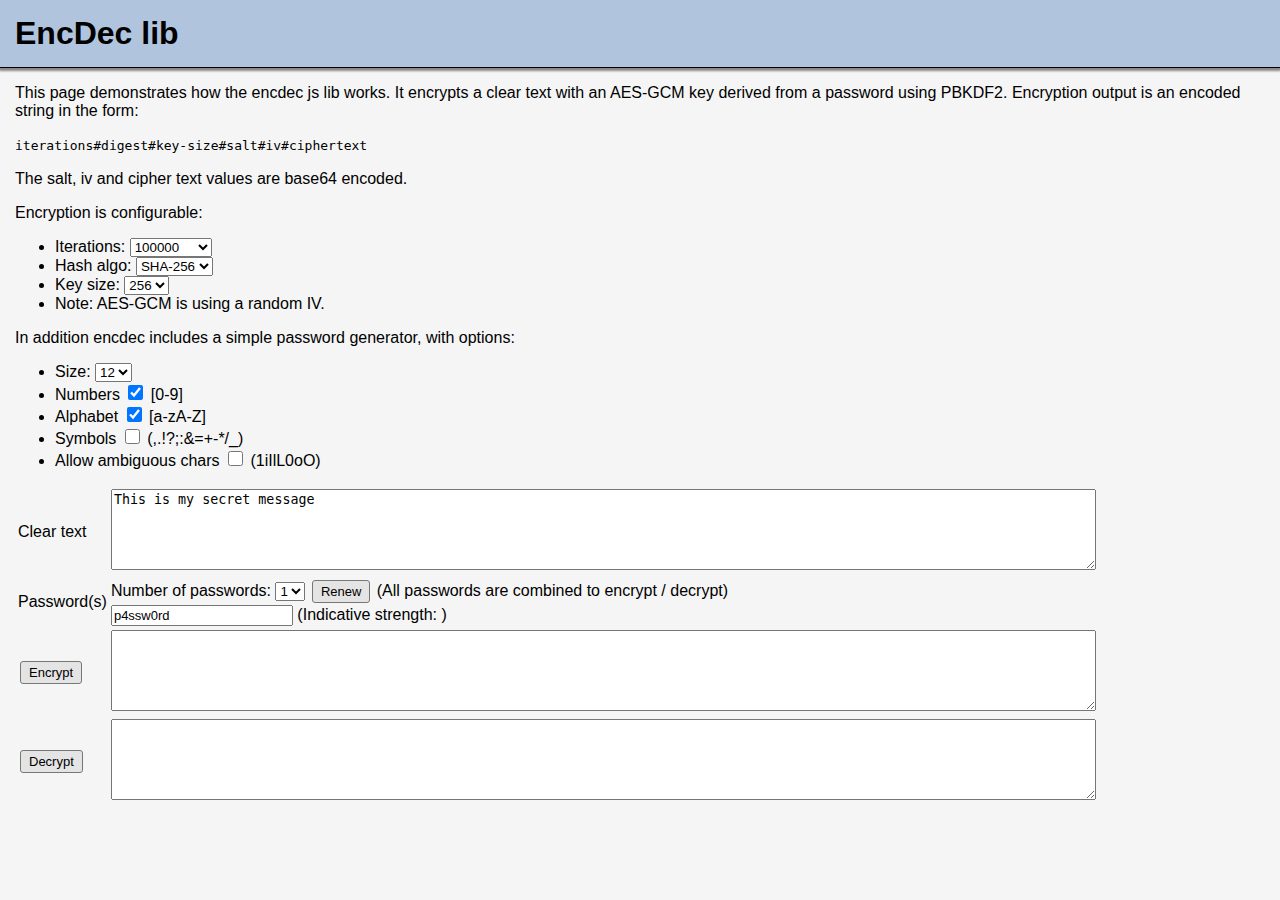
==== encdec.html @ 1e32848b "update password strength estimation" ====
<!DOCTYPE html>
<html lang="en">

<head>
  <meta charset='utf-8'>
  <meta http-equiv="x-ua-compatible" content="IE=edge">
  <meta name="viewport" content="width=device-width,height=device-height, user-scalable=no" />
  <meta name="description" content="Encryption / decvryption library">
  <title>EncDec lib</title>
  <link rel="stylesheet" href="css/properties-editor.css" />
  <script src="https://code.jquery.com/jquery-3.3.1.slim.min.js"></script>
</head>

<body>
  <h1>EncDec lib</h1>
  <p>
    This page demonstrates how the encdec js lib works.
    It encrypts a clear text with an AES-GCM key derived from a password using PBKDF2.
    Encryption output is an encoded string in the form:
  </p>
  <p>
    <code>
      iterations#digest#key-size#salt#iv#ciphertext
    </code>
  </p>
  <p>
    The salt, iv and cipher text values are base64 encoded.
  </p>
  <p>
    Encryption is configurable:
  <ul>
    <li>
      <label>Iterations:
        <select id="enc-iter">
          <option value="10">10</option>
          <option value="100">100</option>
          <option value="1000">1000</option>
          <option value="10000">10000</option>
          <option value="100000" selected>100000</option>
          <option value="1000000">1000000</option>
          <option value="10000000">10000000</option>
        </select>
      </label>
    </li>
    <li>
      <label>Hash algo:
        <select id="enc-algo">
          <option value="SHA-1">SHA-1</option>
          <option value="SHA-256" selected>SHA-256</option>
        </select>
      </label>
    </li>
    <li>
      <label>Key size:
        <select id="enc-key-size">
          <option value="128">128</option>
          <option value="256" selected>256</option>
        </select>
      </label>
    </li>
    <li>
      Note: AES-GCM is using a random IV.
    </li>
  </ul>
  </p>
  <p>
    In addition encdec includes a simple password generator, with options:
  <ul>
    <li>
      <label>Size:
        <select id="pwd-sz">
          <option value="8">8</option>
          <option value="10">10</option>
          <option value="12" selected>12</option>
          <option value="14">14</option>
          <option value="16">16</option>
          <option value="18">18</option>
          <option value="20">20</option>
        </select>
      </label>
    </li>
    <li>
      <label>Numbers <input type="checkbox" id="pwd-num" checked/></label> [0-9]
    </li>
    <li>
      <label>Alphabet <input type="checkbox" id="pwd-alpha" checked/></label> [a-zA-Z]
    </li>
    <li>
      <label>Symbols <input type="checkbox" id="pwd-sym" /></label> (,.!?;:&=+-*/_)
    </li>
    <li>
      <label>Allow ambiguous chars <input type="checkbox" id="pwd-ambig" /></label> (1iIlL0oO)
    </li>
  </ul>
  </p>
  <table>
    <tr>
      <td>Clear text</td>
      <td><textarea id="txt" cols="120" rows="5">This is my secret message</textarea></td>
    </tr>
    <tr>
      <td>Password(s)</td>
      <td>
        <label>Number of passwords:
          <select id="pwd-number">
            <option value="1">1</option>
            <option value="2">2</option>
            <option value="3">3</option>
          </select>
        </label>
        <button id="genPwd">Renew</button>
        (All passwords are combined to encrypt / decrypt)
        <br/>
        <input id="pwd1" class="pwd" type="text" value="p4ssw0rd" />
        <input id="pwd2" class="pwd" type="text" value="p4ssw0rd" />
        <input id="pwd3" class="pwd" type="text" value="p4ssw0rd" />
        (Indicative strength: <span id="pwd-strength"></span>)
      </td>
    </tr>
    <tr>
      <td><button id="encBtn">Encrypt</button></td>
      <td><textarea id="enc" cols="120" rows="5"></textarea></td>
    </tr>
    <tr>
      <td><button id="decBtn">Decrypt</button></td>
      <td><textarea id="dec" cols="120" rows="5"></textarea></td>
    </tr>
  </table>
  <div id="log"></div>
  <script src="js/encdec.js"></script>
  <script>

    if (isCryptoSupported()) {
      $("#encBtn").on("click", doEncrypt);
      $("#decBtn").on("click", doDecrypt);
      $("#genPwd").on("click", newPassword);
      $("#pwd-number").on("change", readConfig);
      $(".pwd").on("keyup", () => { estimatePasswordStrength(readPassword());});
    } else {
      $("#log").append("<p>ERROR: crypto is not supported</p>");
      $("#encBtn").attr("disabled", "disabled");
      $("#decBtn").attr("disabled", "disabled");
    }

    let pwdConfig = {};
    let pwdSize;
    let pwdNumber;
    let encConfig = {};

    function readConfig() {

      pwdNumber = Number.parseInt($("#pwd-number").children("option:selected").val());
      $("#pwd2").toggle(pwdNumber > 1);
      $("#pwd3").toggle(pwdNumber > 2);

      pwdSize = Number.parseInt($("#pwd-sz").children("option:selected").val());
      pwdConfig.size = pwdSize * pwdNumber;
      pwdConfig.withNum = $("#pwd-num").is(":checked");
      pwdConfig.withAlpha = $("#pwd-alpha").is(":checked");
      pwdConfig.withSymbols = $("#pwd-sym").is(":checked");
      pwdConfig.allowAmbiguous = $("#pwd-ambig").is(":checked");

      encConfig = {};
      encConfig.iterations = Number.parseInt($("#enc-iter").children("option:selected").val());
      encConfig.algorithm = $("#enc-algo").children("option:selected").val();
      encConfig.keySize = Number.parseInt($("#enc-key-size").children("option:selected").val());

      console.debug("Password config: " + JSON.stringify(pwdConfig));
      console.debug("Crypto config: " + JSON.stringify(encConfig));
    }

    const passwordStrengths = ["Weak", "Medium", "Strong", "Excellent"];
    function estimatePasswordStrength(password) {
      let strength = getPasswordStrength(password);
      $("#pwd-strength").text(strength.score + " - " + passwordStrengths[strength.level]);
    }

    function readPassword() {
      let pwd = $("#pwd1").val();
      if (pwdNumber > 1) {
        pwd += $("#pwd2").val();
      }
      if (pwdNumber > 2) {
        pwd += $("#pwd3").val();
      }
      console.debug("Password: " + pwd);
      estimatePasswordStrength(pwd);
      return pwd;
    }

    async function doEncrypt() {
      readConfig();
      var txt = $("#txt").val(),
        pwd = readPassword();
      $("#log").html("");
      $("#enc").val("");
      try {
        cipher = await aesGcmEncrypt(txt, pwd, encConfig);
        $("#enc").val(cipher.encoded);
      } catch (err) {
        $("#log").append("<p>ERROR: " + err + "</p>");
      }
    }

    async function doDecrypt() {
      readConfig();
      var enc = $("#enc").val(),
        pwd = readPassword();
      $("#log").html("");
      $("#dec").val("");
      try {
        plaintext = await aesGcmDecrypt(enc, pwd, encConfig);
        $("#dec").val(plaintext.decoded);
      } catch (err) {
        $("#log").append("<p>ERROR: " + err + "</p>");
      }
    }

    async function newPassword() {
      readConfig();
      let password = generatePassword(pwdConfig);
      if (!password) {
        alert("Check at least one set of characters in the password generator options");
        return;
      }
      estimatePasswordStrength(password);
      let index = 0;
      while (index < pwdNumber) {
        let pwd = password.substr(index * pwdSize, pwdSize);
        index++;
        $("#pwd"+index).val(pwd);
      }
    }

    readConfig();
  </script>
</body>

</html>
---- css/properties-editor.css ----
html, body {
  margin:0;
}
body {
  margin: 0;
  padding: 15px;
  font-family: sans-serif;
  background-color: whitesmoke;
}

h1 {
  font-weight: bold;
  text-overflow: ellipsis;
  vertical-align: middle;
  width: 100%;
  margin: -15px 0 0 -15px;
  padding: 15px;
  background-color: lightsteelblue;
  border-bottom: 1px solid black;
  box-shadow: 0 2px 2px 1px #888;
}


h2 {
  width: 100%;
  margin: 10px 0 10px -15px;
  padding: 5px;
  background-color: lightgray;
  border-bottom: 1px solid black;
  border-top: 1px solid rgb(186, 186, 186);
  box-shadow: 0 2px 2px 1px #888;
}

button, #file-label {
  border: 1px solid #777;
  border-radius: 3px;
  padding: 3px 8px;
  margin: 2px;
  background: #E4E4E4;
  font-size: 13px;
  text-align: center;
}
button:hover,
#file-label:hover {
  background-color: #c4e2a5;
}
input[type=text],
input[type=password] {
  padding: 1px;
  margin: 0;
  font-size: 13px;
}
.noselect {
  -webkit-touch-callout: none; /* iOS Safari */
    -webkit-user-select: none; /* Safari */
     -khtml-user-select: none; /* Konqueror HTML */
       -moz-user-select: none; /* Old versions of Firefox */
        -ms-user-select: none; /* Internet Explorer/Edge */
            user-select: none; /* Non-prefixed version, currently
                                  supported by Chrome, Edge, Opera and Firefox */
}
#post-delete {
  color: red;
}

button:active,
#file-label span:active {
  color: white;
}
#file {
  opacity: 0;
  position: absolute;
  z-index: -1;
}

#settings-div {
  margin: 10px 0;
}

#about {
  float: right;
}
#about a {
  color: white;
  text-decoration: none;
}

.fold {
  color: #1992ca;
}

.fold:hover {
  cursor: pointer;
}

.taction label {
  border: 1px solid rgb(202, 204, 197);
  padding: 5px;
  margin: 0 5px;
  background-color: rgb(240, 242, 235);
  cursor: pointer;
  white-space: nowrap;
}
.taction label input[type=checkbox] {
  cursor: pointer;
}
.taction {
  border-collapse: collapse;
  background-color: rgb(224, 228, 216);
  width: 100%;
}
.taction td {
  vertical-align: top;
  border: 2px solid white;
  padding: 10px;
}
.taction td div {
  line-height: 2em;
}
.taction td span.text {
  line-height: 1em;
}
.taction td:nth-child(1) {
  text-align: right;
  width:1%;
  white-space:nowrap;
  padding-top: 16px;
}
.urlinput {
  width: 50%;
}

#tprops input[type=text]{
  width: 100%;
}

.hidden {
  display: none;
}

#status {
  margin: 10px 10px;
  display: block;
  background: #ddd;
}
.status-info{
  color: black;
}
.status-error{
  color: red;
}

#tprops {
  border-collapse: collapse;
  background-color: rgb(204, 233, 145);
  width: 100%;
  table-layout: auto;
}

#tprops tr:first-child {
  background-color: #f0f0f0;
}

tr.filtered-out {
  visibility: collapse;
}
tr.filtered-out2 {
  visibility: collapse;
  display:none;
}

#tprops td {
  vertical-align: top;
  border: 2px solid white;
  padding: 10px;
}
#tprops td.tdincl, #tprops td.tdenc {
  text-align: center;
  width:1%;
  white-space:nowrap;
}
#tprops td.tdname {
  text-align: right;
  width:1%;
  max-width:700px;
  /*white-space:nowrap;*/
  overflow: hidden;
  text-overflow: ellipsis;
}
#tprops td.tdvalue {
  width: 100%;
}
#tprops td.tdvalue span {
  color: grey;
  font-size: 80%;
  font-style: italic;
}
#tprops input[type=text]{
  width: 100%;
}

#output {
  text-align: center;
}
#output div {
  margin-top: 15px;
}
#output input {
  width: 80%;
}
#output img {
  margin: 10px auto 10px auto;
}

.centered {
  text-align: center !important;
}
.disabled {
  text-decoration: line-through;
  color: gray;
}
#editor {
  width: 100%;
  height: 300px;
  font-size: 13px;
}


input[type="checkbox"] {
  height: 15px;
  width: 15px;
}
input[type="checkbox"]:not(:checked) {
  background: #fff;
  border: 1px solid #ccc;
}
input[type="checkbox"]:checked {
  background: black;
  color: white;
  content: "X";
}

.icon
{
  font-family: "fontello";
  font-style: normal;
  font-weight: normal;
  /*speak: never; // Waiting for Speech Module adoption */

  display: inline-block;
  text-decoration: inherit;
  width: 1em;
  margin-right: .2em;
  text-align: center;
  /* opacity: .8; */

  /* For safety - reset parent styles, that can break glyph codes*/
  font-variant: normal;
  text-transform: none;

  /* fix buttons height, for twitter bootstrap */
  line-height: 1em;

  /* Animation center compensation - margins should be symmetric */
  /* remove if not needed */
  margin-left: .2em;

  /* You can be more comfortable with increased icons size */
  /* font-size: 120%; */

  /* Font smoothing. That was taken from TWBS */
  -webkit-font-smoothing: antialiased;
  -moz-osx-font-smoothing: grayscale;

  /* Uncomment for 3D effect */
  /* text-shadow: 1px 1px 1px rgba(127, 127, 127, 0.3); */
}

.encrypted-val {
  background-color: rgb(251, 216, 216);
}
.encrypted {
  color: red;
  cursor: pointer;
  font-size: 120%;
}
.encrypted:before {
  content: '\e802';
}
.cleartext  {
  color: grey;
  cursor: pointer;
  font-size: 120%;
}
.cleartext:before {
  content: '\e803';
}
.checkspan-checked,
.checkspan-unchecked,
#generate-password,
#copy-password,
#pname-edit,
#clear-editor,
#share-url,
.encbut {
  cursor: pointer;
}
.title {
  font-style: italic;
  margin-right: 20px;
}

#privacy-notice {
  position: fixed;
  left: 0;
  right: 0;
  bottom: 0;
  background: black;
  color: white;
  padding: 15px;
  z-index: 20000;
}
#privacy-notice div {
  padding: 10px 0;
}
#privacy-notice-close {
  background: yellow;
  color: black;
  padding: 10px 20px;
  width: 33%;
  margin-left: 10px;
  float: right;
  max-width: 120px;
  border: 0;
}
#privacy-notice-more {
  text-decoration: none;
  color: #1992ca;
}


/* for 480px or less */
@media screen and (max-width: 480px) {
  h1 {
    font-size: 24px;
  }


  h2 {
    font-size: 18px;
  }
}
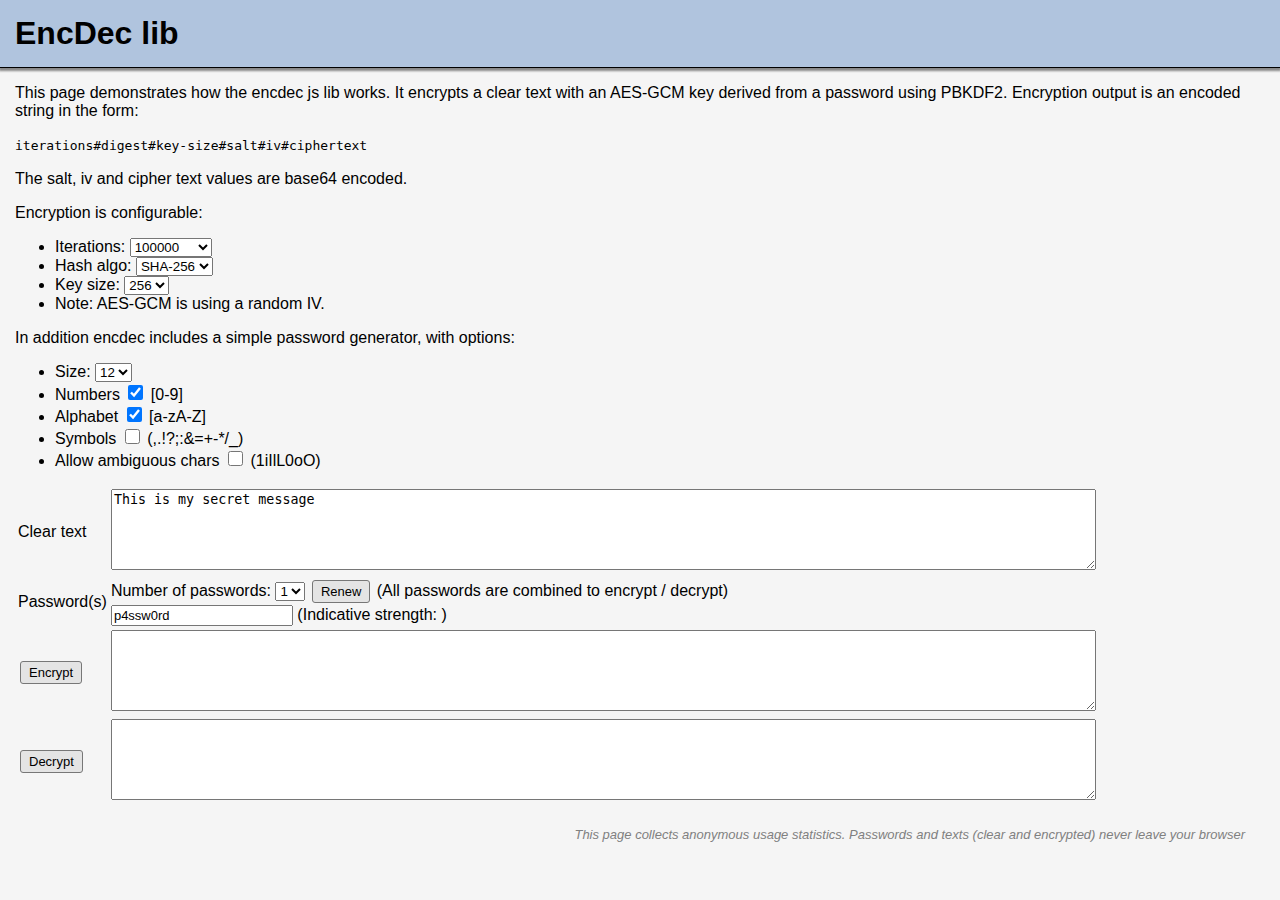
==== commit 647d1b10: "add GA4" ====
--- a/encdec.html
+++ b/encdec.html
@@ -10,6 +10,14 @@
   <link rel="stylesheet" href="css/properties-editor.css" />
   <script src="https://code.jquery.com/jquery-3.3.1.slim.min.js"></script>
 </head>
+<!-- Google tag (gtag.js) -->
+<script async src="https://www.googletagmanager.com/gtag/js?id=G-MYXQ3EPJND"></script>
+<script>
+  window.dataLayer = window.dataLayer || [];
+  function gtag(){dataLayer.push(arguments);}
+  gtag('js', new Date());
+  gtag('config', 'G-MYXQ3EPJND');
+</script>
 
 <body>
   <h1>EncDec lib</h1>
@@ -127,6 +135,7 @@
     </tr>
   </table>
   <div id="log"></div>
+  <div class="footnote">This page collects anonymous usage statistics. Passwords and texts (clear and encrypted) never leave your browser</div>
   <script src="js/encdec.js"></script>
   <script>
 
--- a/css/properties-editor.css
+++ b/css/properties-editor.css
@@ -310,6 +310,13 @@
   margin-right: 20px;
 }
 
+.footnote {
+  text-align: right;
+  font-size: small;
+  font-style: italic;
+  color: gray;
+  margin: 20px 20px 0 0;
+}
 #privacy-notice {
   position: fixed;
   left: 0;
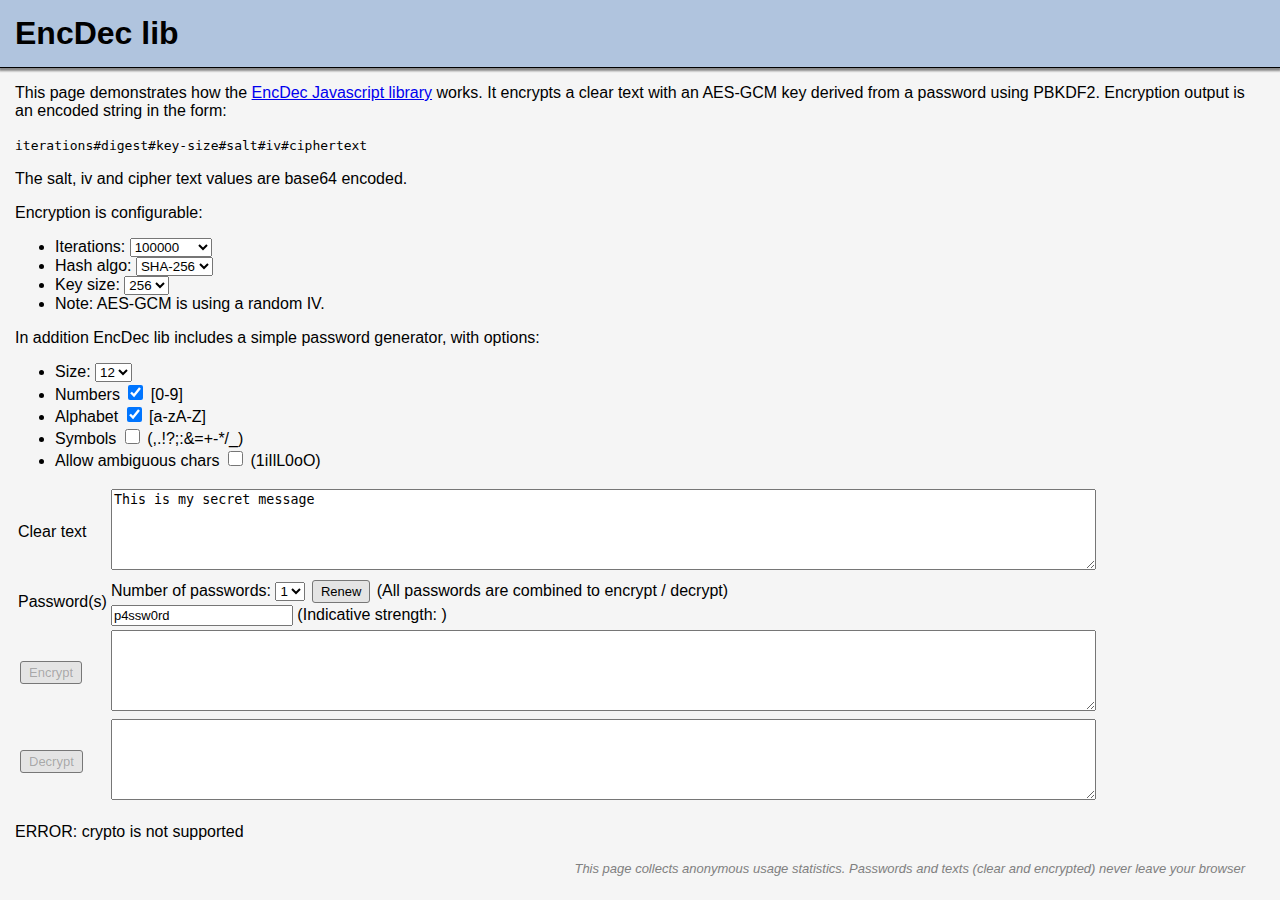
==== commit e0b0f17a: "cacth execption" ====
--- a/encdec.html
+++ b/encdec.html
@@ -22,7 +22,7 @@
 <body>
   <h1>EncDec lib</h1>
   <p>
-    This page demonstrates how the encdec js lib works.
+    This page demonstrates how the <a href="https://github.com/opoto/properties-editor/blob/master/js/encdec.js">EncDec Javascript library</a> works.
     It encrypts a clear text with an AES-GCM key derived from a password using PBKDF2.
     Encryption output is an encoded string in the form:
   </p>
@@ -72,7 +72,7 @@
   </ul>
   </p>
   <p>
-    In addition encdec includes a simple password generator, with options:
+    In addition EncDec lib includes a simple password generator, with options:
   <ul>
     <li>
       <label>Size:
@@ -139,16 +139,23 @@
   <script src="js/encdec.js"></script>
   <script>
 
-    if (isCryptoSupported()) {
+    // Initialize library
+    let encdec;
+    try {
+      encdec = new EncDec();
+
       $("#encBtn").on("click", doEncrypt);
       $("#decBtn").on("click", doDecrypt);
       $("#genPwd").on("click", newPassword);
       $("#pwd-number").on("change", readConfig);
       $(".pwd").on("keyup", () => { estimatePasswordStrength(readPassword());});
-    } else {
+
+    } catch (error) {
+
       $("#log").append("<p>ERROR: crypto is not supported</p>");
       $("#encBtn").attr("disabled", "disabled");
       $("#decBtn").attr("disabled", "disabled");
+
     }
 
     let pwdConfig = {};
@@ -180,7 +187,7 @@
 
     const passwordStrengths = ["Weak", "Medium", "Strong", "Excellent"];
     function estimatePasswordStrength(password) {
-      let strength = getPasswordStrength(password);
+      let strength = encdec.getPasswordStrength(password);
       $("#pwd-strength").text(strength.score + " - " + passwordStrengths[strength.level]);
     }
 
@@ -204,7 +211,7 @@
       $("#log").html("");
       $("#enc").val("");
       try {
-        cipher = await aesGcmEncrypt(txt, pwd, encConfig);
+        cipher = await encdec.aesGcmEncrypt(txt, pwd, encConfig);
         $("#enc").val(cipher.encoded);
       } catch (err) {
         $("#log").append("<p>ERROR: " + err + "</p>");
@@ -218,7 +225,7 @@
       $("#log").html("");
       $("#dec").val("");
       try {
-        plaintext = await aesGcmDecrypt(enc, pwd, encConfig);
+        plaintext = await encdec.aesGcmDecrypt(enc, pwd, encConfig);
         $("#dec").val(plaintext.decoded);
       } catch (err) {
         $("#log").append("<p>ERROR: " + err + "</p>");
@@ -227,7 +234,7 @@
 
     async function newPassword() {
       readConfig();
-      let password = generatePassword(pwdConfig);
+      let password = encdec.generatePassword(pwdConfig);
       if (!password) {
         alert("Check at least one set of characters in the password generator options");
         return;
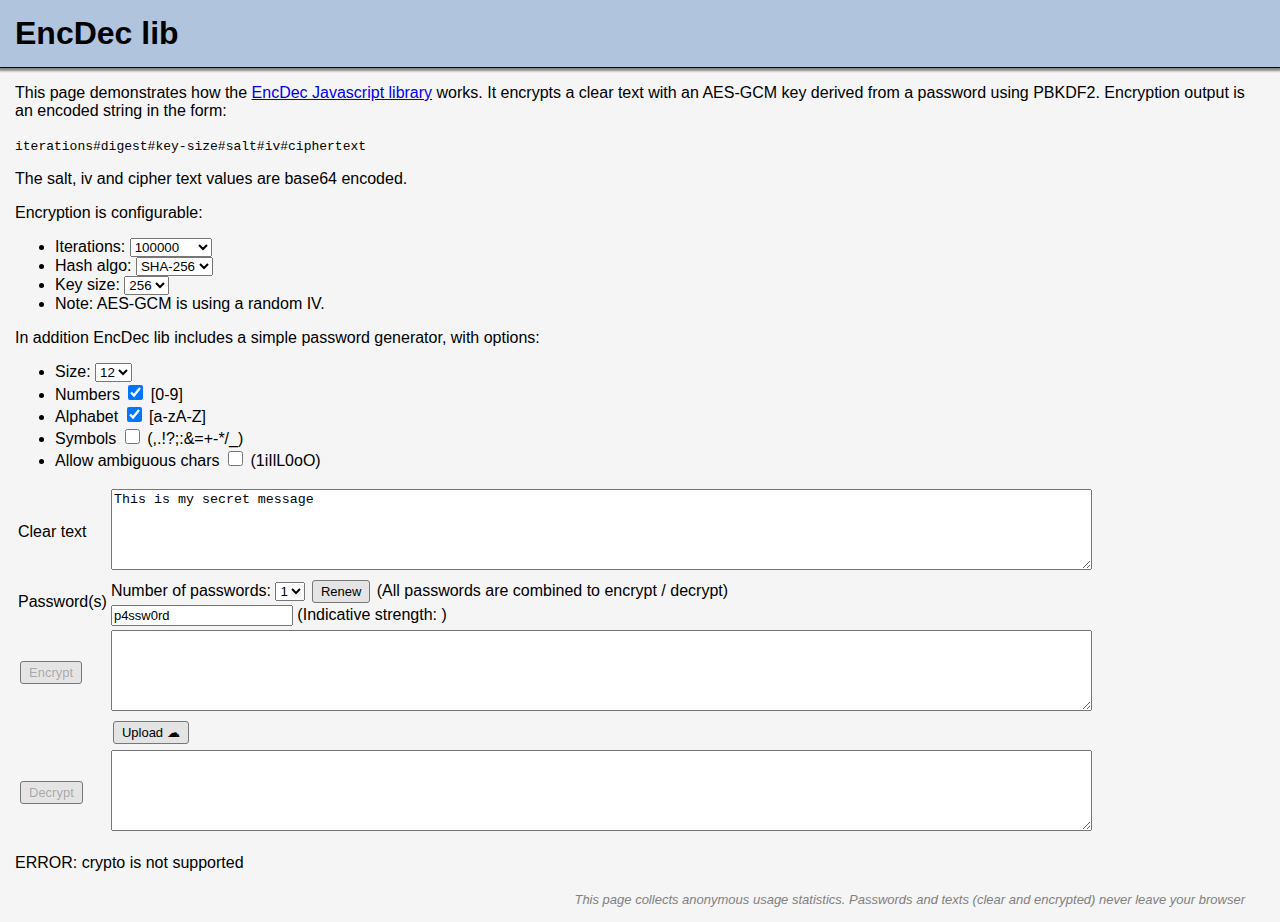
==== commit 43433406: "jquery to cash" ====
--- a/encdec.html
+++ b/encdec.html
@@ -8,7 +8,7 @@
   <meta name="description" content="Encryption / decvryption library">
   <title>EncDec lib</title>
   <link rel="stylesheet" href="css/properties-editor.css" />
-  <script src="https://code.jquery.com/jquery-3.3.1.slim.min.js"></script>
+  <script src="js/cash-8.1.4.min.js"></script>
 </head>
 <!-- Google tag (gtag.js) -->
 <script async src="https://www.googletagmanager.com/gtag/js?id=G-MYXQ3EPJND"></script>
@@ -130,6 +130,15 @@
       <td><textarea id="enc" cols="120" rows="5"></textarea></td>
     </tr>
     <tr>
+      <td></td>
+      <td>
+        <button id="post-button">Upload ☁</button>
+        <input id="post-url" type="hidden" value="https://dpaste.com/api/v2/"/>
+        <span id="post-fileurl" class="post-result"></span>
+        <span id="copy-qrcode" class="hidden post-result" title="View as QR Code">📱</span>
+      </td>
+    </tr>
+    <tr>
       <td><button id="decBtn">Decrypt</button></td>
       <td><textarea id="dec" cols="120" rows="5"></textarea></td>
     </tr>
@@ -165,11 +174,11 @@
 
     function readConfig() {
 
-      pwdNumber = Number.parseInt($("#pwd-number").children("option:selected").val());
+      pwdNumber = Number.parseInt($("#pwd-number").val());
       $("#pwd2").toggle(pwdNumber > 1);
       $("#pwd3").toggle(pwdNumber > 2);
 
-      pwdSize = Number.parseInt($("#pwd-sz").children("option:selected").val());
+      pwdSize = Number.parseInt($("#pwd-sz").val());
       pwdConfig.size = pwdSize * pwdNumber;
       pwdConfig.withNum = $("#pwd-num").is(":checked");
       pwdConfig.withAlpha = $("#pwd-alpha").is(":checked");
@@ -177,9 +186,9 @@
       pwdConfig.allowAmbiguous = $("#pwd-ambig").is(":checked");
 
       encConfig = {};
-      encConfig.iterations = Number.parseInt($("#enc-iter").children("option:selected").val());
-      encConfig.algorithm = $("#enc-algo").children("option:selected").val();
-      encConfig.keySize = Number.parseInt($("#enc-key-size").children("option:selected").val());
+      encConfig.iterations = Number.parseInt($("#enc-iter").val());
+      encConfig.algorithm = $("#enc-algo").val();
+      encConfig.keySize = Number.parseInt($("#enc-key-size").val());
 
       console.debug("Password config: " + JSON.stringify(pwdConfig));
       console.debug("Crypto config: " + JSON.stringify(encConfig));
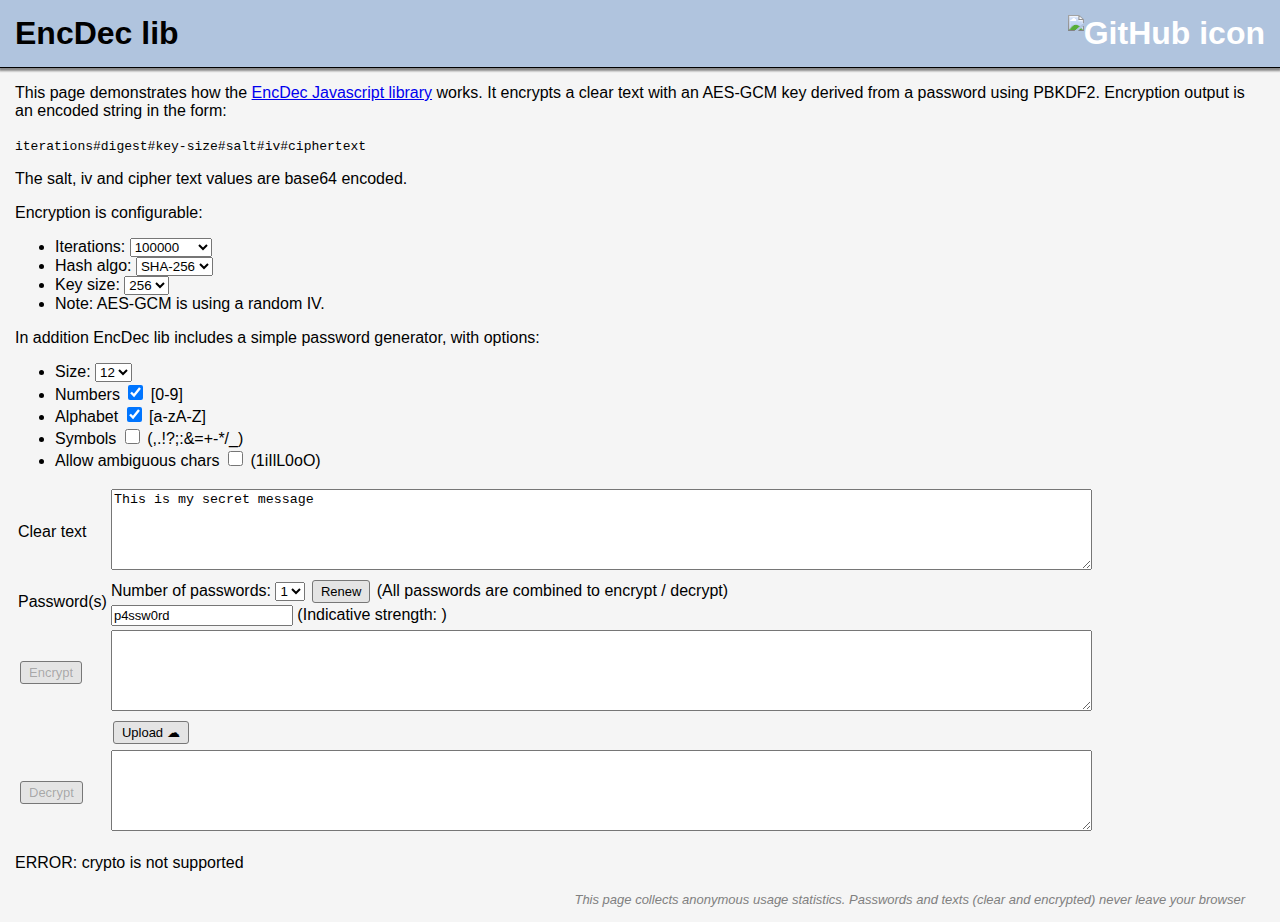
==== commit 71a041a7: "add github icon+link" ====
--- a/encdec.html
+++ b/encdec.html
@@ -11,18 +11,26 @@
   <script src="js/cash-8.1.4.min.js"></script>
 </head>
 <!-- Google tag (gtag.js) -->
-<script async src="https://www.googletagmanager.com/gtag/js?id=G-MYXQ3EPJND"></script>
+<!--script async src="https://www.googletagmanager.com/gtag/js?id=G-MYXQ3EPJND"></script>
 <script>
   window.dataLayer = window.dataLayer || [];
-  function gtag(){dataLayer.push(arguments);}
+  function gtag() { dataLayer.push(arguments); }
   gtag('js', new Date());
   gtag('config', 'G-MYXQ3EPJND');
-</script>
+</script-->
 
 <body>
-  <h1>EncDec lib</h1>
-  <p>
-    This page demonstrates how the <a href="https://github.com/opoto/properties-editor/blob/master/js/encdec.js">EncDec Javascript library</a> works.
+  <h1>
+    EncDec lib
+    <span id="about">
+      <a href="https://github.com/opoto/properties-editor/blob/master/README.md">
+        <img alt="GitHub icon" src="img/github-mark.svg" />
+      </a>
+    </span>
+  </h1>
+  <p>
+    This page demonstrates how the <a href="https://github.com/opoto/properties-editor/blob/master/js/encdec.js">EncDec
+      Javascript library</a> works.
     It encrypts a clear text with an AES-GCM key derived from a password using PBKDF2.
     Encryption output is an encoded string in the form:
   </p>
@@ -88,10 +96,10 @@
       </label>
     </li>
     <li>
-      <label>Numbers <input type="checkbox" id="pwd-num" checked/></label> [0-9]
-    </li>
-    <li>
-      <label>Alphabet <input type="checkbox" id="pwd-alpha" checked/></label> [a-zA-Z]
+      <label>Numbers <input type="checkbox" id="pwd-num" checked /></label> [0-9]
+    </li>
+    <li>
+      <label>Alphabet <input type="checkbox" id="pwd-alpha" checked /></label> [a-zA-Z]
     </li>
     <li>
       <label>Symbols <input type="checkbox" id="pwd-sym" /></label> (,.!?;:&=+-*/_)
@@ -118,7 +126,7 @@
         </label>
         <button id="genPwd">Renew</button>
         (All passwords are combined to encrypt / decrypt)
-        <br/>
+        <br />
         <input id="pwd1" class="pwd" type="text" value="p4ssw0rd" />
         <input id="pwd2" class="pwd" type="text" value="p4ssw0rd" />
         <input id="pwd3" class="pwd" type="text" value="p4ssw0rd" />
@@ -133,9 +141,12 @@
       <td></td>
       <td>
         <button id="post-button">Upload ☁</button>
-        <input id="post-url" type="hidden" value="https://dpaste.com/api/v2/"/>
-        <span id="post-fileurl" class="post-result"></span>
-        <span id="copy-qrcode" class="hidden post-result" title="View as QR Code">📱</span>
+        <input id="post-fileurl" type="text" size="45" class="hidden post-result"></span>
+        <span id="post-showQr" class="hidden post-result" title="View as QR Code">📱</span>
+        <span id="post-hideQr" class="hidden post-result" title="Hide QR code">⨯</span>
+        <span id="post-status" class="hidden post-result"></span>
+        <br>
+        <img id="post-qrcode" class="hidden post-result" alt="QR code" src="" />
       </td>
     </tr>
     <tr>
@@ -144,7 +155,8 @@
     </tr>
   </table>
   <div id="log"></div>
-  <div class="footnote">This page collects anonymous usage statistics. Passwords and texts (clear and encrypted) never leave your browser</div>
+  <div class="footnote">This page collects anonymous usage statistics. Passwords and texts (clear and encrypted) never
+    leave your browser</div>
   <script src="js/encdec.js"></script>
   <script>
 
@@ -157,7 +169,7 @@
       $("#decBtn").on("click", doDecrypt);
       $("#genPwd").on("click", newPassword);
       $("#pwd-number").on("change", readConfig);
-      $(".pwd").on("keyup", () => { estimatePasswordStrength(readPassword());});
+      $(".pwd").on("keyup", () => { estimatePasswordStrength(readPassword()); });
 
     } catch (error) {
 
@@ -196,7 +208,7 @@
 
     const passwordStrengths = ["Weak", "Medium", "Strong", "Excellent"];
     function estimatePasswordStrength(password) {
-      let strength = encdec.getPasswordStrength(password);
+      const strength = encdec.getPasswordStrength(password);
       $("#pwd-strength").text(strength.score + " - " + passwordStrengths[strength.level]);
     }
 
@@ -215,10 +227,11 @@
 
     async function doEncrypt() {
       readConfig();
-      var txt = $("#txt").val(),
+      const txt = $("#txt").val(),
         pwd = readPassword();
       $("#log").html("");
       $("#enc").val("");
+      clearPost();
       try {
         cipher = await encdec.aesGcmEncrypt(txt, pwd, encConfig);
         $("#enc").val(cipher.encoded);
@@ -229,7 +242,7 @@
 
     async function doDecrypt() {
       readConfig();
-      var enc = $("#enc").val(),
+      const enc = $("#enc").val(),
         pwd = readPassword();
       $("#log").html("");
       $("#dec").val("");
@@ -243,7 +256,7 @@
 
     async function newPassword() {
       readConfig();
-      let password = encdec.generatePassword(pwdConfig);
+      const password = encdec.generatePassword(pwdConfig);
       if (!password) {
         alert("Check at least one set of characters in the password generator options");
         return;
@@ -251,13 +264,72 @@
       estimatePasswordStrength(password);
       let index = 0;
       while (index < pwdNumber) {
-        let pwd = password.substr(index * pwdSize, pwdSize);
+        const pwd = password.substr(index * pwdSize, pwdSize);
         index++;
-        $("#pwd"+index).val(pwd);
+        $("#pwd" + index).val(pwd);
       }
     }
 
     readConfig();
+
+    // ============= POST FILE TO CLOUD
+
+    $("#post-button").on("click", async () => {
+      const enc = $("#enc").val();
+      let days = localStorage.getItem("dpaste.days");
+      days = days ? days : 1;
+      const post = {
+        method: "POST",
+        mode: "cors", // no-cors, *cors, same-origin
+        headers: {
+          "Content-Type": "application/x-www-form-urlencoded"
+        },
+        body: new URLSearchParams({
+          'expiry_days': days,
+          'content': encodeURIComponent(enc)
+        })
+      };
+      const apiToken = localStorage.getItem("dpaste.apitoken");
+      if (apiToken) {
+        post.headers["Authorization"] = "Bearer " + apiToken;
+      }
+      try {
+        /* */
+        const response = await fetch("https://dpaste.com/api/v2/", post);
+        let fileUrl = await response.text();
+        /* */
+        //const fileUrl = "testing";
+        $(".post-result").show();
+        $("#post-fileurl")[0].removeAttribute("disabled");
+        $("#post-fileurl").val(fileUrl);
+        // select & copy to clipboard
+        $("#post-fileurl")[0].focus();
+        $("#post-fileurl")[0].select();
+        document.execCommand('copy');
+        $("#post-status").text("URL copied to clipboard");
+        $("#post-fileurl")[0].setAttribute("disabled", "disabled");
+        $("#post-fileurl").after("Copied to clipboard");
+        // display QR Code
+        $("#post-qrcode").attr("src", "https://api.qrserver.com/v1/create-qr-code/?size=200x200&bgcolor=fff&data=>" + encodeURIComponent(fileUrl));
+        $("#post-qrcode").hide();
+        $("#post-hideQr").hide();
+      } catch (error) {
+        $("#post-status").text(error);
+      }
+      setTimeout(() => $("#post-status").text(""), 2000);
+    });
+
+    $("#post-showQr, #post-hideQr").on("click", () => {
+      $("#post-qrcode").toggle();
+      $("#post-showQr").toggle();
+      $("#post-hideQr").toggle();
+    });
+
+    function clearPost() {
+      $("#post-fileurl").text("");
+      $(".post-result").hide();
+    }
+
   </script>
 </body>
 
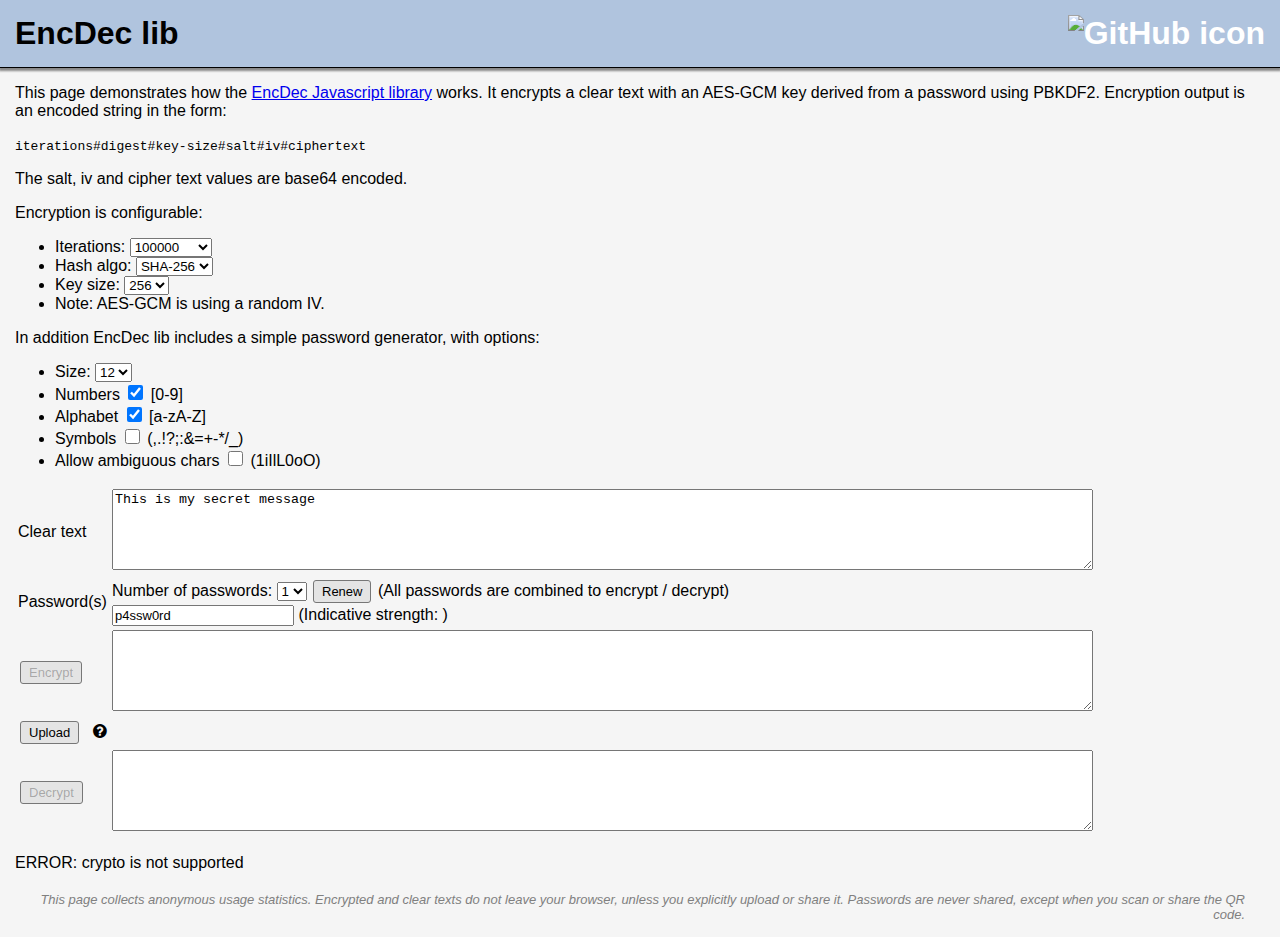
==== commit 12067e6f: "minor update style" ====
--- a/encdec.html
+++ b/encdec.html
@@ -8,16 +8,27 @@
   <meta name="description" content="Encryption / decvryption library">
   <title>EncDec lib</title>
   <link rel="stylesheet" href="css/properties-editor.css" />
+  <link rel="stylesheet" href="css/fontello.css" />
+  <link rel="stylesheet" href="css/properties-editor.css" />
   <script src="js/cash-8.1.4.min.js"></script>
+  <script src="js/qrcode.min.js"></script>
 </head>
 <!-- Google tag (gtag.js) -->
-<!--script async src="https://www.googletagmanager.com/gtag/js?id=G-MYXQ3EPJND"></script>
+<script async src="https://www.googletagmanager.com/gtag/js?id=G-MYXQ3EPJND"></script>
 <script>
   window.dataLayer = window.dataLayer || [];
   function gtag() { dataLayer.push(arguments); }
   gtag('js', new Date());
   gtag('config', 'G-MYXQ3EPJND');
-</script-->
+</script>
+<style>
+  .close-td {
+    font-size: 150%;
+    text-align: right;
+    padding-right: 10px;
+    vertical-align: top;
+  }
+</style>
 
 <body>
   <h1>
@@ -29,7 +40,8 @@
     </span>
   </h1>
   <p>
-    This page demonstrates how the <a href="https://github.com/opoto/properties-editor/blob/master/js/encdec.js">EncDec
+    This page demonstrates how the <a
+      href="https://github.com/opoto/properties-editor/blob/master/js/encdec.js">EncDec
       Javascript library</a> works.
     It encrypts a clear text with an AES-GCM key derived from a password using PBKDF2.
     Encryption output is an encoded string in the form:
@@ -138,15 +150,40 @@
       <td><textarea id="enc" cols="120" rows="5"></textarea></td>
     </tr>
     <tr>
-      <td></td>
-      <td>
-        <button id="post-button">Upload ☁</button>
-        <input id="post-fileurl" type="text" size="45" class="hidden post-result"></span>
-        <span id="post-showQr" class="hidden post-result" title="View as QR Code">📱</span>
-        <span id="post-hideQr" class="hidden post-result" title="Hide QR code">⨯</span>
-        <span id="post-status" class="hidden post-result"></span>
+      <td>
+        <button id="post-button"
+          title="Upload encrypted text to temporary cloud storage">Upload</button>
+        <i id="post-helpButton" class="icon icon-help-circled clickable"></i>
+      </td>
+      <td>
+        <input id="post-fileurl" type="text" size="25" class="hidden post-result"></span>
+        <i id="post-qrcode-show" class="icon icon-eye clickable" title="View as QR Code"></i>
+        <span id="post-status"></span>
         <br>
-        <img id="post-qrcode" class="hidden post-result" alt="QR code" src="" />
+      </td>
+    </tr>
+    <tr id="post-help" class="hidden">
+      <td class="close-td">
+        <span id="post-help-close" class="clickable" title="Hide help">⨯</span>
+      </td>
+      <td>
+        Uploads the encrypted output to <a href="https://dpaste.com">https://dpaste.com</a>
+        temporary cloud storage, and provides the URL and QR Code to retrieve it.
+        The QR code also includes the last password element in the URL fragment.<br>
+        By default, the file is stored during 1 day, after which it is deleted.
+        You can extend this default by setting your expected number of days in
+        the "dpaste.days" item of your browser's localStorage, e.g.:<br>
+        <pre>localStorage.setItem("dpaste.days","10")</pre>
+        You can also set your DPaste API token in "dpaste.apiToken" localStorage,
+        so that you can list and delete your files from the DPaste web site.
+      </td>
+    </tr>
+    <tr id="post-qrcode-tr">
+      <td class="close-td">
+        <span id="post-qrcode-hide" class="clickable" title="Hide QR code">⨯</span>
+      </td>
+      <td>
+        <div id="post-qrcode" alt="QR code"></div>
       </td>
     </tr>
     <tr>
@@ -155,8 +192,10 @@
     </tr>
   </table>
   <div id="log"></div>
-  <div class="footnote">This page collects anonymous usage statistics. Passwords and texts (clear and encrypted) never
-    leave your browser</div>
+  <div class="footnote">This page collects anonymous usage statistics. Encrypted and clear texts do
+    not
+    leave your browser, unless you explicitly upload or share it. Passwords are never shared, except
+    when you scan or share the QR code.</div>
   <script src="js/encdec.js"></script>
   <script>
 
@@ -212,13 +251,17 @@
       $("#pwd-strength").text(strength.score + " - " + passwordStrengths[strength.level]);
     }
 
+    let lastPassword;
     function readPassword() {
-      let pwd = $("#pwd1").val();
+      lastPassword = $("#pwd1").val();
+      let pwd = lastPassword;
       if (pwdNumber > 1) {
-        pwd += $("#pwd2").val();
+        lastPassword = $("#pwd2").val();
+        pwd += lastPassword;
       }
       if (pwdNumber > 2) {
-        pwd += $("#pwd3").val();
+        lastPassword = $("#pwd3").val();
+        pwd += lastPassword;
       }
       console.debug("Password: " + pwd);
       estimatePasswordStrength(pwd);
@@ -275,6 +318,7 @@
     // ============= POST FILE TO CLOUD
 
     $("#post-button").on("click", async () => {
+      clearPost();
       const enc = $("#enc").val();
       let days = localStorage.getItem("dpaste.days");
       days = days ? days : 1;
@@ -293,10 +337,12 @@
       if (apiToken) {
         post.headers["Authorization"] = "Bearer " + apiToken;
       }
+      $("#post-button")[0].setAttribute("disabled", "disabled");
+      $("#post-status").text("Wait while uploading...");
       try {
         /* */
         const response = await fetch("https://dpaste.com/api/v2/", post);
-        let fileUrl = await response.text();
+        let fileUrl = await response.text() + ".txt";
         /* */
         //const fileUrl = "testing";
         $(".post-result").show();
@@ -310,25 +356,39 @@
         $("#post-fileurl")[0].setAttribute("disabled", "disabled");
         $("#post-fileurl").after("Copied to clipboard");
         // display QR Code
-        $("#post-qrcode").attr("src", "https://api.qrserver.com/v1/create-qr-code/?size=200x200&bgcolor=fff&data=>" + encodeURIComponent(fileUrl));
-        $("#post-qrcode").hide();
-        $("#post-hideQr").hide();
+        new QRCode($("#post-qrcode")[0], {
+          text: fileUrl + "#" + lastPassword,
+          width: 200,
+          height: 200,
+          correctLevel: QRCode.CorrectLevel.M
+        });
+        $("#post-qrcode-show").show();
+        $("#post-help").hide();
       } catch (error) {
         $("#post-status").text(error);
       }
+      $("#post-button")[0].removeAttribute("disabled");
+
       setTimeout(() => $("#post-status").text(""), 2000);
     });
 
-    $("#post-showQr, #post-hideQr").on("click", () => {
-      $("#post-qrcode").toggle();
-      $("#post-showQr").toggle();
-      $("#post-hideQr").toggle();
-    });
+    function toggleQRcode() {
+      $("#post-qrcode-show").toggle();
+      $("#post-qrcode-tr").toggle();
+    }
+    $("#post-qrcode-show, #post-qrcode-hide").on("click", toggleQRcode);
+    toggleQRcode();
 
     function clearPost() {
       $("#post-fileurl").text("");
-      $(".post-result").hide();
-    }
+      $(".post-result, #post-qrcode-tr").hide();
+      $("#post-qrcode").empty();
+    }
+
+    $("#post-helpButton, #post-help-close").on("click", () => {
+      $("#post-help").toggle();
+      $("#post-helpButton").toggle();
+    });
 
   </script>
 </body>
--- a/css/properties-editor.css
+++ b/css/properties-editor.css
@@ -40,7 +40,7 @@
   font-size: 13px;
   text-align: center;
 }
-button:hover,
+button:hover:enabled,
 #file-label:hover {
   background-color: #c4e2a5;
 }
@@ -83,6 +83,10 @@
 #about a {
   color: white;
   text-decoration: none;
+}
+#about img {
+  height: 32px;
+  width: 32px;
 }
 
 .fold {
@@ -345,6 +349,10 @@
   color: #1992ca;
 }
 
+.clickable {
+  cursor: pointer;
+  user-select: none;
+}
 
 /* for 480px or less */
 @media screen and (max-width: 480px) {
--- a/css/fontello.css
+++ b/css/fontello.css
@@ -0,0 +1,91 @@
+@font-face {
+  font-family: 'fontello';
+  src: url('../font/fontello.eot?44076747');
+  src: url('../font/fontello.eot?44076747#iefix') format('embedded-opentype'),
+       url('../font/fontello.woff2?44076747') format('woff2'),
+       url('../font/fontello.woff?44076747') format('woff'),
+       url('../font/fontello.ttf?44076747') format('truetype'),
+       url('../font/fontello.svg?44076747#fontello') format('svg');
+  font-weight: normal;
+  font-style: normal;
+}
+/* Chrome hack: SVG is rendered more smooth in Windozze. 100% magic, uncomment if you need it. */
+/* Note, that will break hinting! In other OS-es font will be not as sharp as it could be */
+/*
+@media screen and (-webkit-min-device-pixel-ratio:0) {
+  @font-face {
+    font-family: 'fontello';
+    src: url('../font/fontello.svg?44076747#fontello') format('svg');
+  }
+}
+*/
+ 
+ [class^="icon-"]:before, [class*=" icon-"]:before {
+  font-family: "fontello";
+  font-style: normal;
+  font-weight: normal;
+  speak: none;
+ 
+  display: inline-block;
+  text-decoration: inherit;
+  width: 1em;
+  margin-right: .2em;
+  text-align: center;
+  /* opacity: .8; */
+ 
+  /* For safety - reset parent styles, that can break glyph codes*/
+  font-variant: normal;
+  text-transform: none;
+ 
+  /* fix buttons height, for twitter bootstrap */
+  line-height: 1em;
+ 
+  /* Animation center compensation - margins should be symmetric */
+  /* remove if not needed */
+  margin-left: .2em;
+ 
+  /* you can be more comfortable with increased icons size */
+  /* font-size: 120%; */
+ 
+  /* Font smoothing. That was taken from TWBS */
+  -webkit-font-smoothing: antialiased;
+  -moz-osx-font-smoothing: grayscale;
+ 
+  /* Uncomment for 3D effect */
+  /* text-shadow: 1px 1px 1px rgba(127, 127, 127, 0.3); */
+}
+ 
+.icon-check:before { content: '\e800'; } /* '' */
+.icon-mail:before { content: '\e801'; } /* '' */
+.icon-lock-1:before { content: '\e802'; } /* '' */
+.icon-lock-open-1:before { content: '\e803'; } /* '' */
+.icon-download:before { content: '\e804'; } /* '' */
+.icon-upload:before { content: '\e805'; } /* '' */
+.icon-pencil:before { content: '\e806'; } /* '' */
+.icon-cog:before { content: '\e807'; } /* '' */
+.icon-attention:before { content: '\e808'; } /* '' */
+.icon-attention-circled:before { content: '\e809'; } /* '' */
+.icon-help-circled:before { content: '\e80a'; } /* '' */
+.icon-info-circled:before { content: '\e80b'; } /* '' */
+.icon-cancel:before { content: '\e80c'; } /* '' */
+.icon-search:before { content: '\e80d'; } /* '' */
+.icon-eye:before { content: '\e80e'; } /* '' */
+.icon-eye-off:before { content: '\e80f'; } /* '' */
+.icon-scissors:before { content: '\e810'; } /* '' */
+.icon-trash-empty:before { content: '\e811'; } /* '' */
+.icon-edit:before { content: '\e812'; } /* '' */
+.icon-arrows-cw:before { content: '\e813'; } /* '' */
+.icon-right-open:before { content: '\e814'; } /* '' */
+.icon-down-open:before { content: '\e815'; } /* '' */
+.icon-check-empty:before { content: '\f096'; } /* '' */
+.icon-github-circled:before { content: '\f09b'; } /* '' */
+.icon-download-cloud:before { content: '\f0ed'; } /* '' */
+.icon-upload-cloud:before { content: '\f0ee'; } /* '' */
+.icon-github:before { content: '\f113'; } /* '' */
+.icon-info:before { content: '\f129'; } /* '' */
+.icon-eraser:before { content: '\f12d'; } /* '' */
+.icon-shield:before { content: '\f132'; } /* '' */
+.icon-sliders:before { content: '\f1de'; } /* '' */
+.icon-share:before { content: '\f1e0'; } /* '' */
+.icon-trash:before { content: '\f1f8'; } /* '' */
+.icon-clone:before { content: '\f24d'; } /* '' */--- a/css/properties-editor.css
+++ b/css/properties-editor.css
@@ -40,7 +40,7 @@
   font-size: 13px;
   text-align: center;
 }
-button:hover,
+button:hover:enabled,
 #file-label:hover {
   background-color: #c4e2a5;
 }
@@ -83,6 +83,10 @@
 #about a {
   color: white;
   text-decoration: none;
+}
+#about img {
+  height: 32px;
+  width: 32px;
 }
 
 .fold {
@@ -345,6 +349,10 @@
   color: #1992ca;
 }
 
+.clickable {
+  cursor: pointer;
+  user-select: none;
+}
 
 /* for 480px or less */
 @media screen and (max-width: 480px) {
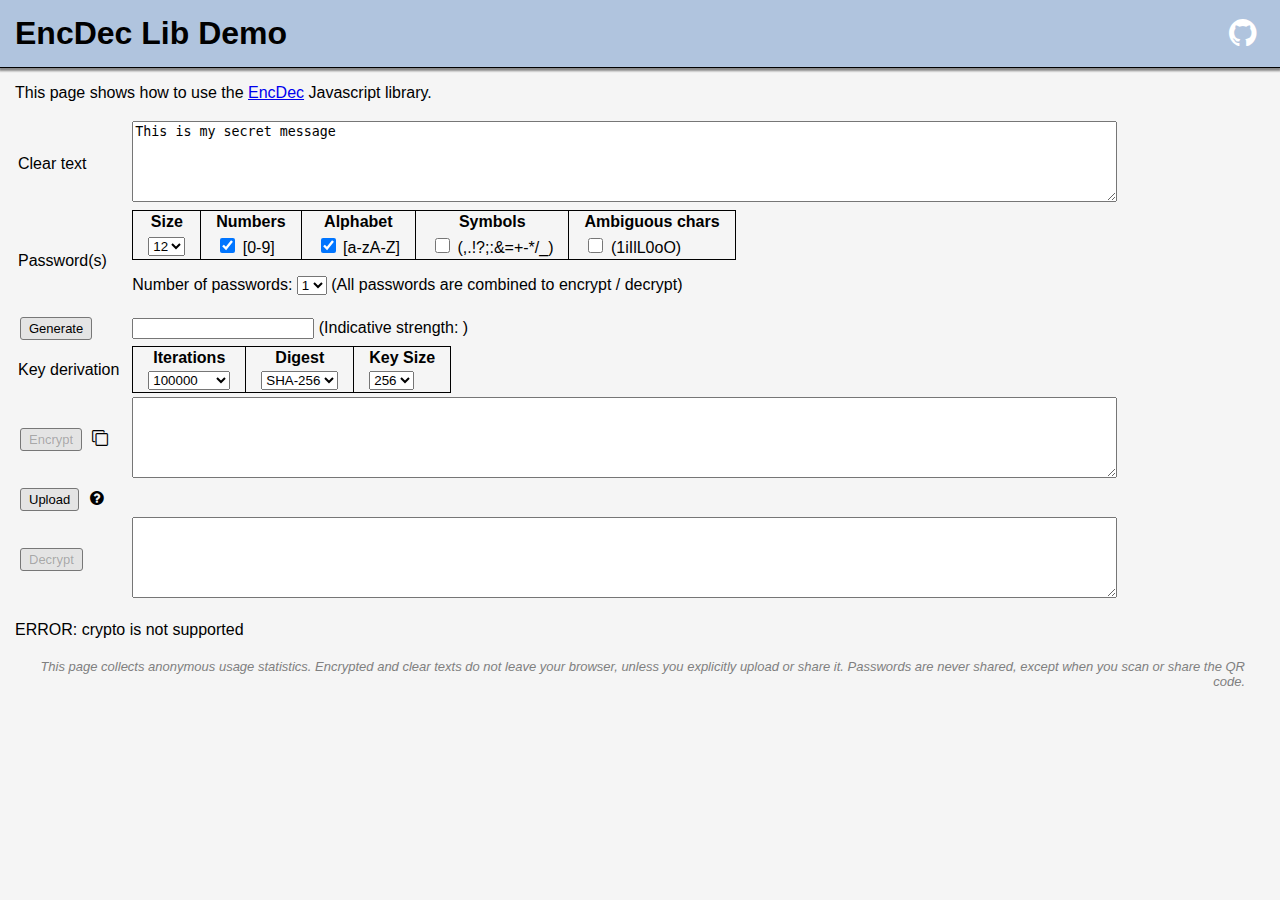
==== commit 811edacb: "Activate debug through localStorage" ====
--- a/encdec.html
+++ b/encdec.html
@@ -6,9 +6,10 @@
   <meta http-equiv="x-ua-compatible" content="IE=edge">
   <meta name="viewport" content="width=device-width,height=device-height, user-scalable=no" />
   <meta name="description" content="Encryption / decvryption library">
-  <title>EncDec lib</title>
+  <title>EncDec Lib Demo</title>
   <link rel="stylesheet" href="css/properties-editor.css" />
   <link rel="stylesheet" href="css/fontello.css" />
+  <link rel="stylesheet" href="css/animation.css" />
   <link rel="stylesheet" href="css/properties-editor.css" />
   <script src="js/cash-8.1.4.min.js"></script>
   <script src="js/qrcode.min.js"></script>
@@ -28,136 +29,174 @@
     padding-right: 10px;
     vertical-align: top;
   }
+
+  .config-table {
+    border-collapse: collapse;
+    border: 1px solid black;
+  }
+
+  .config-table td,
+  .config-table th {
+    border-left: 1px solid black;
+    border-right: 1px solid black;
+    padding: 2px 15px;
+  }
+
+  #post-status {
+    margin-left: 10px;
+  }
+
 </style>
 
 <body>
   <h1>
-    EncDec lib
+    EncDec Lib Demo
     <span id="about">
-      <a href="https://github.com/opoto/properties-editor/blob/master/README.md">
-        <img alt="GitHub icon" src="img/github-mark.svg" />
+      <a href="https://github.com/opoto/properties-editor/blob/master/encdec.md">
+        <i class="icon-github-circled" title="Link to GitHub project"></i>
       </a>
     </span>
   </h1>
   <p>
-    This page demonstrates how the <a
-      href="https://github.com/opoto/properties-editor/blob/master/js/encdec.js">EncDec
-      Javascript library</a> works.
-    It encrypts a clear text with an AES-GCM key derived from a password using PBKDF2.
-    Encryption output is an encoded string in the form:
+    This page shows how to use the <a href="https://github.com/opoto/properties-editor/blob/master/encdec.md">EncDec</a>
+    Javascript library.
   </p>
-  <p>
-    <code>
-      iterations#digest#key-size#salt#iv#ciphertext
-    </code>
-  </p>
-  <p>
-    The salt, iv and cipher text values are base64 encoded.
-  </p>
-  <p>
-    Encryption is configurable:
-  <ul>
-    <li>
-      <label>Iterations:
-        <select id="enc-iter">
-          <option value="10">10</option>
-          <option value="100">100</option>
-          <option value="1000">1000</option>
-          <option value="10000">10000</option>
-          <option value="100000" selected>100000</option>
-          <option value="1000000">1000000</option>
-          <option value="10000000">10000000</option>
-        </select>
-      </label>
-    </li>
-    <li>
-      <label>Hash algo:
-        <select id="enc-algo">
-          <option value="SHA-1">SHA-1</option>
-          <option value="SHA-256" selected>SHA-256</option>
-        </select>
-      </label>
-    </li>
-    <li>
-      <label>Key size:
-        <select id="enc-key-size">
-          <option value="128">128</option>
-          <option value="256" selected>256</option>
-        </select>
-      </label>
-    </li>
-    <li>
-      Note: AES-GCM is using a random IV.
-    </li>
-  </ul>
-  </p>
-  <p>
-    In addition EncDec lib includes a simple password generator, with options:
-  <ul>
-    <li>
-      <label>Size:
-        <select id="pwd-sz">
-          <option value="8">8</option>
-          <option value="10">10</option>
-          <option value="12" selected>12</option>
-          <option value="14">14</option>
-          <option value="16">16</option>
-          <option value="18">18</option>
-          <option value="20">20</option>
-        </select>
-      </label>
-    </li>
-    <li>
-      <label>Numbers <input type="checkbox" id="pwd-num" checked /></label> [0-9]
-    </li>
-    <li>
-      <label>Alphabet <input type="checkbox" id="pwd-alpha" checked /></label> [a-zA-Z]
-    </li>
-    <li>
-      <label>Symbols <input type="checkbox" id="pwd-sym" /></label> (,.!?;:&=+-*/_)
-    </li>
-    <li>
-      <label>Allow ambiguous chars <input type="checkbox" id="pwd-ambig" /></label> (1iIlL0oO)
-    </li>
-  </ul>
-  </p>
+
   <table>
+
     <tr>
       <td>Clear text</td>
       <td><textarea id="txt" cols="120" rows="5">This is my secret message</textarea></td>
     </tr>
-    <tr>
-      <td>Password(s)</td>
-      <td>
-        <label>Number of passwords:
-          <select id="pwd-number">
-            <option value="1">1</option>
-            <option value="2">2</option>
-            <option value="3">3</option>
-          </select>
-        </label>
-        <button id="genPwd">Renew</button>
-        (All passwords are combined to encrypt / decrypt)
-        <br />
-        <input id="pwd1" class="pwd" type="text" value="p4ssw0rd" />
-        <input id="pwd2" class="pwd" type="text" value="p4ssw0rd" />
-        <input id="pwd3" class="pwd" type="text" value="p4ssw0rd" />
+
+    <tr>
+      <td>
+        Password(s)
+      </td>
+      <td>
+
+        <table class="config-table">
+          <tr>
+            <th>Size</th>
+            <th>Numbers</th>
+            <th>Alphabet</th>
+            <th>Symbols</th>
+            <th>Ambiguous chars</th>
+          </tr>
+          <tr>
+            <td>
+              <select id="pwd-sz">
+                <option value="8">8</option>
+                <option value="10">10</option>
+                <option value="12" selected>12</option>
+                <option value="14">14</option>
+                <option value="16">16</option>
+                <option value="18">18</option>
+                <option value="20">20</option>
+              </select>
+            </td>
+            <td>
+              <label class="noselect"><input type="checkbox" id="pwd-num" checked /> [0-9]</label>
+            </td>
+            <td>
+              <label class="noselect"><input type="checkbox" id="pwd-alpha" checked /> [a-zA-Z]</label>
+            </td>
+            <td>
+              <label class="noselect"><input type="checkbox" id="pwd-sym" /> (,.!?;:&=+-*/_)</label>
+            </td>
+            <td>
+              <label class="noselect"><input type="checkbox" id="pwd-ambig" /> (1iIlL0oO)</label>
+            </td>
+          </tr>
+        </table>
+        <p>
+          <label>Number of passwords:
+            <select id="pwd-number">
+              <option value="1">1</option>
+              <option value="2">2</option>
+              <option value="3">3</option>
+            </select>
+          </label>
+          (All passwords are combined to encrypt / decrypt)
+        </p>
+      </td>
+    </tr>
+
+
+    <tr>
+      <td>
+        <button id="genPwd">Generate</button>
+      </td>
+      <td>
+        <input id="pwd1" class="pwd" type="text" value="" />
+        <input id="pwd2" class="pwd" type="text" value="" />
+        <input id="pwd3" class="pwd" type="text" value="" />
         (Indicative strength: <span id="pwd-strength"></span>)
       </td>
     </tr>
-    <tr>
-      <td><button id="encBtn">Encrypt</button></td>
+
+    <tr>
+      <td>
+        Key derivation &nbsp;
+      </td>
+      <td>
+        <table class="config-table">
+          <tr>
+            <th>Iterations</th>
+            <th>Digest</th>
+            <th>Key Size</th>
+          </tr>
+          <tr>
+            <td>
+              <select id="enc-iter">
+                <option value="10">10</option>
+                <option value="100">100</option>
+                <option value="1000">1000</option>
+                <option value="10000">10000</option>
+                <option value="100000" selected>100000</option>
+                <option value="1000000">1000000</option>
+                <option value="10000000">10000000</option>
+              </select>
+            </td>
+            <td>
+              <select id="enc-algo">
+                <option value="SHA-1">SHA-1</option>
+                <option value="SHA-256" selected>SHA-256</option>
+              </select>
+            </td>
+            <td>
+              <select id="enc-key-size">
+                <option value="128">128</option>
+                <option value="256" selected>256</option>
+              </select>
+            </td>
+          </tr>
+        </table>
+      </td>
+    </tr>
+
+
+    <tr>
+      <td>
+        <button id="encBtn">Encrypt</button>
+        <span>
+          <i id="cipher-copy" class="icon-clone cipher-copy clickable" title="Copy cipher text to clipboard"></i>
+          <i class="icon-check cipher-copy hidden" title="Copied"></i>
+        </span>
+      </td>
       <td><textarea id="enc" cols="120" rows="5"></textarea></td>
     </tr>
     <tr>
       <td>
-        <button id="post-button"
-          title="Upload encrypted text to temporary cloud storage">Upload</button>
-        <i id="post-helpButton" class="icon icon-help-circled clickable"></i>
-      </td>
-      <td>
-        <input id="post-fileurl" type="text" size="25" class="hidden post-result"></span>
-        <i id="post-qrcode-show" class="icon icon-eye clickable" title="View as QR Code"></i>
+        <button id="post-button" title="Upload encrypted text to temporary cloud storage">Upload</button>
+        <i id="post-helpButton" class="icon-help-circled clickable"></i>
+      </td>
+      <td>
+        <input id="post-fileurl" type="text" size="30" class="hidden post-result"></span>
+        <i id="post-fileurl-copy" class="icon-clone post-result post-fileurl-copy clickable"
+          title="Copy URL to clipboard"></i>
+        <i class="icon-check post-fileurl-copy hidden" title="Copied"></i>
+        <i id="post-qrcode-show" class="icon-qrcode clickable" title="Show as QR code"></i>
         <span id="post-status"></span>
         <br>
       </td>
@@ -272,6 +311,10 @@
       readConfig();
       const txt = $("#txt").val(),
         pwd = readPassword();
+      if (!pwd) {
+        alert("Enter or generate a password");
+        return;
+      }
       $("#log").html("");
       $("#enc").val("");
       clearPost();
@@ -290,12 +333,22 @@
       $("#log").html("");
       $("#dec").val("");
       try {
-        plaintext = await encdec.aesGcmDecrypt(enc, pwd, encConfig);
+        plaintext = await encdec.aesGcmDecrypt(enc, pwd);
         $("#dec").val(plaintext.decoded);
       } catch (err) {
         $("#log").append("<p>ERROR: " + err + "</p>");
       }
     }
+
+    $("#cipher-copy").on("click", () => {
+      $(".cipher-copy").toggle();
+      try {
+        navigator.clipboard.writeText($("#enc").val());
+      } catch (err) {
+        console.error(err);
+      }
+      setTimeout(() => $(".cipher-copy").toggle(), 1500);
+    });
 
     async function newPassword() {
       readConfig();
@@ -317,14 +370,33 @@
 
     // ============= POST FILE TO CLOUD
 
+    function copyFileURL() {
+      $("#post-fileurl")[0].removeAttribute("disabled");
+      $("#post-fileurl")[0].focus();
+      $("#post-fileurl")[0].select();
+      document.execCommand('copy');
+      $("#post-fileurl")[0].setAttribute("disabled", true);
+      $("#post-status").text("URL copied to clipboard");
+    }
+
+    $("#post-fileurl-copy").on("click", () => {
+      $(".post-fileurl-copy").toggle();
+      copyFileURL();
+      setTimeout(() => {
+        $("#post-status").text("");
+        $(".post-fileurl-copy").toggle();
+      }, 2000);
+    });
+
     $("#post-button").on("click", async () => {
+      $("#post-button")[0].setAttribute("disabled", true);
       clearPost();
+      $("#post-status").html('<i class="icon-spin6 animate-spin"></i> Wait while uploading...');
       const enc = $("#enc").val();
       let days = localStorage.getItem("dpaste.days");
       days = days ? days : 1;
       const post = {
         method: "POST",
-        mode: "cors", // no-cors, *cors, same-origin
         headers: {
           "Content-Type": "application/x-www-form-urlencoded"
         },
@@ -333,28 +405,25 @@
           'content': encodeURIComponent(enc)
         })
       };
-      const apiToken = localStorage.getItem("dpaste.apitoken");
+      const apiToken = localStorage.getItem("dpaste.apiToken");
       if (apiToken) {
         post.headers["Authorization"] = "Bearer " + apiToken;
       }
-      $("#post-button")[0].setAttribute("disabled", "disabled");
-      $("#post-status").text("Wait while uploading...");
       try {
-        /* */
-        const response = await fetch("https://dpaste.com/api/v2/", post);
-        let fileUrl = await response.text() + ".txt";
-        /* */
-        //const fileUrl = "testing";
+
+        let fileUrl;
+        if (localStorage.getItem("dev.debug") == "true") {
+          //return;
+          fileUrl = "https://dpaste.com/DEBUGGING.txt";
+        } else {
+          const response = await fetch("https://dpaste.com/api/v2/", post);
+          fileUrl = await response.text() + ".txt";
+        }
+
         $(".post-result").show();
-        $("#post-fileurl")[0].removeAttribute("disabled");
         $("#post-fileurl").val(fileUrl);
         // select & copy to clipboard
-        $("#post-fileurl")[0].focus();
-        $("#post-fileurl")[0].select();
-        document.execCommand('copy');
-        $("#post-status").text("URL copied to clipboard");
-        $("#post-fileurl")[0].setAttribute("disabled", "disabled");
-        $("#post-fileurl").after("Copied to clipboard");
+        copyFileURL();
         // display QR Code
         new QRCode($("#post-qrcode")[0], {
           text: fileUrl + "#" + lastPassword,
@@ -364,6 +433,7 @@
         });
         $("#post-qrcode-show").show();
         $("#post-help").hide();
+        // done
       } catch (error) {
         $("#post-status").text(error);
       }
@@ -381,7 +451,7 @@
 
     function clearPost() {
       $("#post-fileurl").text("");
-      $(".post-result, #post-qrcode-tr").hide();
+      $(".post-result, #post-qrcode-tr, #post-qrcode-show").hide();
       $("#post-qrcode").empty();
     }
 
@@ -390,6 +460,7 @@
       $("#post-helpButton").toggle();
     });
 
+    clearPost();
   </script>
 </body>
 
